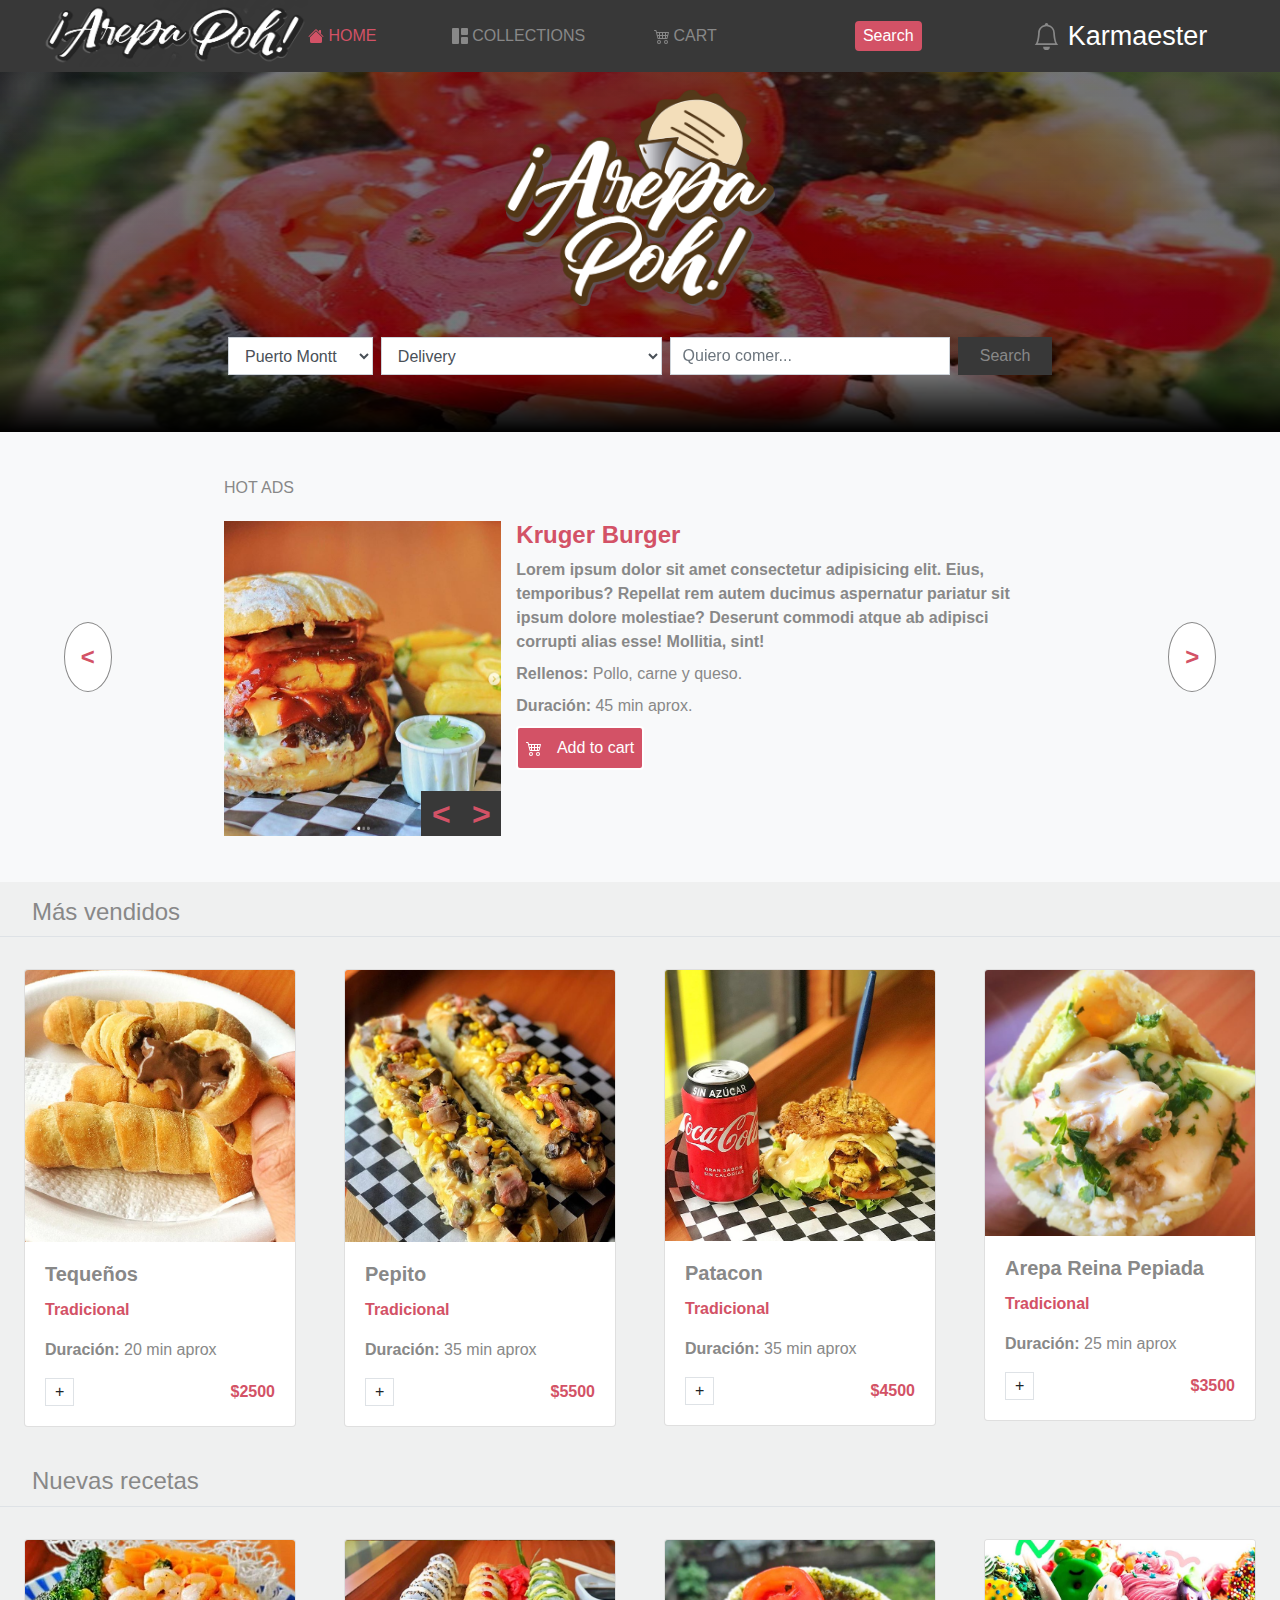
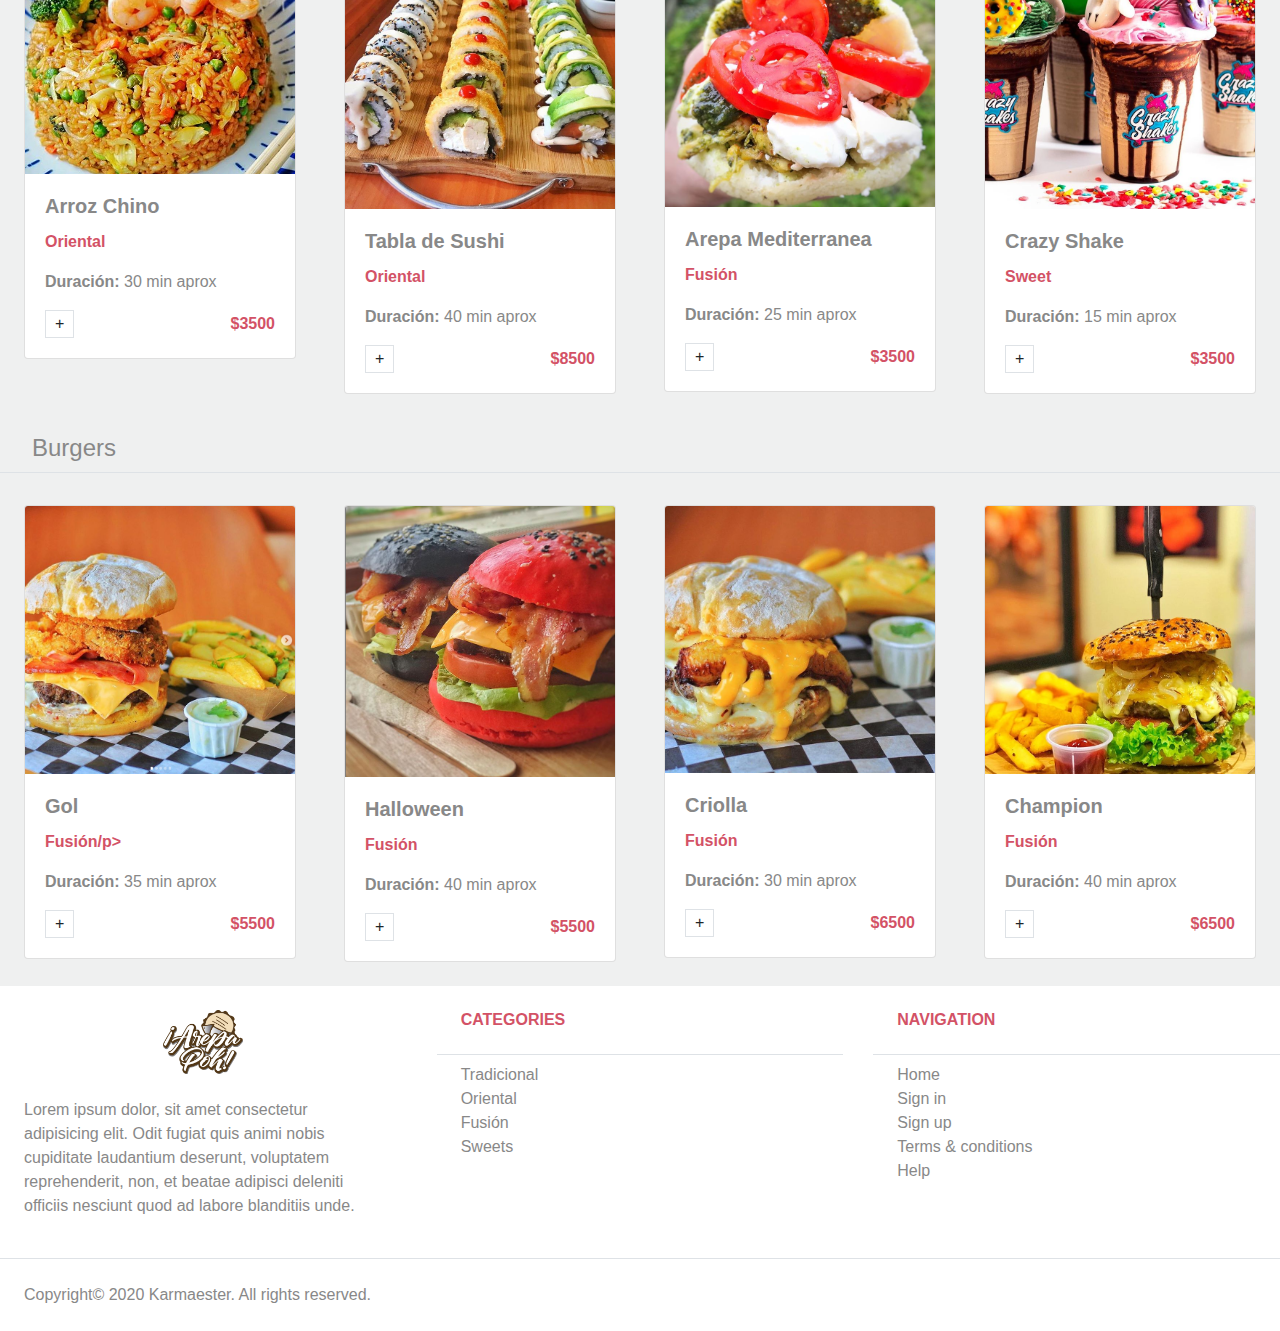
==== index.html @ c6043fe2 "Fix names of images" ====
<!DOCTYPE html>
<html lang="en">
  <head>
    <meta charset="UTF-8" />
    <meta name="viewport" content="width=device-width, initial-scale=1.0" />
    <link rel="stylesheet" href="./css/styles.css" />
    <link
      rel="stylesheet"
      href="https://stackpath.bootstrapcdn.com/bootstrap/4.5.2/css/bootstrap.min.css"
      integrity="sha384-JcKb8q3iqJ61gNV9KGb8thSsNjpSL0n8PARn9HuZOnIxN0hoP+VmmDGMN5t9UJ0Z"
      crossorigin="anonymous"
    />
    <link
      rel="https://cdn.rawgit.com/mfd/f3d96ec7f0e8f034cc22ea73b3797b59/raw/856f1dbb8d807aabceb80b6d4f94b464df461b3e/gotham.css"
    />
    <link
      rel="stylesheet"
      href="https://use.fontawesome.com/releases/v5.14.0/css/all.css"
      integrity="sha384-HzLeBuhoNPvSl5KYnjx0BT+WB0QEEqLprO+NBkkk5gbc67FTaL7XIGa2w1L0Xbgc"
      crossorigin="anonymous"
    />
    <title>Capstone</title>
  </head>
  <body>
    <header class="w-100 bg-my-dark d-flex align-content-center">
      <nav class="w-100 d-flex align-content-center">
        <div
          class="left w-md-75 w-sm-100 d-flex justify-content-between align-content-center"
        >
          <div class="logo-header">
            <img src="./images/linear-logo.png" alt="..." />
          </div>
          <ul class="list-unstyled d-flex w-75 align-items-center">
            <li class="d-flex w-25 xs-center sm-between align-items-center">
              <a
                class="redish d-flex justify-content-between align-items-center"
                href="search.html"
              >
                <svg
                  width="1em"
                  height="1em"
                  viewBox="0 0 16 16"
                  class="bi bi-house-fill"
                  fill="currentColor"
                  xmlns="http://www.w3.org/2000/svg"
                >
                  <path
                    fill-rule="evenodd"
                    d="M8 3.293l6 6V13.5a1.5 1.5 0 0 1-1.5 1.5h-9A1.5 1.5 0 0 1 2 13.5V9.293l6-6zm5-.793V6l-2-2V2.5a.5.5 0 0 1 .5-.5h1a.5.5 0 0 1 .5.5z"
                  />
                  <path
                    fill-rule="evenodd"
                    d="M7.293 1.5a1 1 0 0 1 1.414 0l6.647 6.646a.5.5 0 0 1-.708.708L8 2.207 1.354 8.854a.5.5 0 1 1-.708-.708L7.293 1.5z"
                  />
                </svg>
                <span class="xs-none">HOME</span>
              </a>
            </li>
            <li class="d-flex w-35 xs-center sm-between">
              <a
                class="d-flex justify-content-between align-items-center my-gray"
                href="search.html"
                ><svg
                  width="1em"
                  height="1em"
                  viewBox="0 0 16 16"
                  class="bi bi-grid-1x2-fill"
                  fill="currentColor"
                  xmlns="http://www.w3.org/2000/svg"
                >
                  <path
                    d="M0 1a1 1 0 0 1 1-1h5a1 1 0 0 1 1 1v14a1 1 0 0 1-1 1H1a1 1 0 0 1-1-1V1zm9 0a1 1 0 0 1 1-1h5a1 1 0 0 1 1 1v5a1 1 0 0 1-1 1h-5a1 1 0 0 1-1-1V1zm0 9a1 1 0 0 1 1-1h5a1 1 0 0 1 1 1v5a1 1 0 0 1-1 1h-5a1 1 0 0 1-1-1v-5z"
                  />
                </svg>
                <span class="xs-none">COLLECTIONS</span>
              </a>
            </li>
            <li class="d-flex w-35 xs-center sm-between">
              <a
                class="d-flex justify-content-between my-gray align-items-center"
                href="search.html"
                ><svg
                  width="1em"
                  height="1em"
                  viewBox="0 0 16 16"
                  class="bi bi-cart4"
                  fill="currentColor"
                  xmlns="http://www.w3.org/2000/svg"
                >
                  <path
                    fill-rule="evenodd"
                    d="M0 2.5A.5.5 0 0 1 .5 2H2a.5.5 0 0 1 .485.379L2.89 4H14.5a.5.5 0 0 1 .485.621l-1.5 6A.5.5 0 0 1 13 11H4a.5.5 0 0 1-.485-.379L1.61 3H.5a.5.5 0 0 1-.5-.5zM3.14 5l.5 2H5V5H3.14zM6 5v2h2V5H6zm3 0v2h2V5H9zm3 0v2h1.36l.5-2H12zm1.11 3H12v2h.61l.5-2zM11 8H9v2h2V8zM8 8H6v2h2V8zM5 8H3.89l.5 2H5V8zm0 5a1 1 0 1 0 0 2 1 1 0 0 0 0-2zm-2 1a2 2 0 1 1 4 0 2 2 0 0 1-4 0zm9-1a1 1 0 1 0 0 2 1 1 0 0 0 0-2zm-2 1a2 2 0 1 1 4 0 2 2 0 0 1-4 0z"
                  />
                </svg>
                <span class="xs-none">CART</span></a
              >
            </li>
            <li>
              <button class="bg-redish text-white rounded">
                Search
              </button>
            </li>
          </ul>
        </div>
        <div
          class="user d-none d-md-flex align-items-center w-25 justify-content-center w-sm-15"
        >
          <svg
            width="1em"
            height="1em"
            viewBox="0 0 16 16"
            class="bi bi-bell my-gray"
            fill="currentColor"
            xmlns="http://www.w3.org/2000/svg"
          >
            <path d="M8 16a2 2 0 0 0 2-2H6a2 2 0 0 0 2 2z" />
            <path
              fill-rule="evenodd"
              d="M8 1.918l-.797.161A4.002 4.002 0 0 0 4 6c0 .628-.134 2.197-.459 3.742-.16.767-.376 1.566-.663 2.258h10.244c-.287-.692-.502-1.49-.663-2.258C12.134 8.197 12 6.628 12 6a4.002 4.002 0 0 0-3.203-3.92L8 1.917zM14.22 12c.223.447.481.801.78 1H1c.299-.199.557-.553.78-1C2.68 10.2 3 6.88 3 6c0-2.42 1.72-4.44 4.005-4.901a1 1 0 1 1 1.99 0A5.002 5.002 0 0 1 13 6c0 .88.32 4.2 1.22 6z"
            />
          </svg>
          <span class="text-white ml-2">Karmaester</span>
        </div>
      </nav>
    </header>
    <main>
      <div class="w-100 d-block vh-40 relative">
        <div
          id="carouselExampleSlidesOnly"
          class="carousel slide"
          data-ride="carousel"
        >
          <div class="carousel-inner">
            <div class="carousel-item active">
              <img
                src="./images/cover-1.png"
                class="d-block w-100 vh-40"
                alt="..."
              />
            </div>
            <div class="carousel-item">
              <img
                src="./images/cover-2.png"
                class="d-block w-100 vh-40"
                alt="..."
              />
            </div>
            <div class="carousel-item">
              <img
                src="./images/cover-3.png"
                class="d-block w-100 vh-40"
                alt="..."
              />
            </div>
          </div>
        </div>
        <div class="w-100 vh-40 cover absolute">
          <div class="logo-main w-100 d-flex justify-content-center">
            <img src="./images/logopngareparellena.png" alt="..." />
          </div>
          <div class="search w-100 d-flex justify-content-center">
            <form class="d-flex w-65 justify-content-around" action="...">
              <select class="form-control rounded-0 w-25 m-1">
                <option> Puerto Montt</option>
                <option> Puerto Varas</option>
              </select>
              <select class="form-control rounded-0 w-50 m-1">
                <option> Delivery</option>
                <option> Retiro en local</option>
              </select>
              <input
                class="form-control rounded-0 w-50 m-1"
                type="text"
                placeholder="Quiero comer..."
              />
              <button href="search.html" class="my-gray bg-my-dark search-btn m-1">
                Search
              </button>
            </form>
          </div>
        </div>
      </div>
      <div
        class="hot-ads w-100 d-flex justify-content-around align-items-center vh-50 bg-light"
      >
        <a class="arrow-left arrow redish font-weight-bold fs-1-5">&lt;</a>
        <div class="row w-65">
          <h2 class="my-gray w-100 mb-4 fs-1">HOT ADS</h2>
          <div class="col-4 p-0 relative vh-35">
            <img
              src="./images/2020-09-14(8).png"
              class="vh-35 mw-100 float-right"
              alt="..."
            />
            <div
              class="arrows absolute bg-my-dark d-flex justify-content-around align-items-center"
            >
              <a class="redish font-weight-bold" href="#">&lt;</a
              ><a class="redish font-weight-bold" href="#">&gt;</a>
            </div>
          </div>
          <div class="col-8 vh-35">
            <h5 class="redish font-weight-bold mt-0 fs-1-5">
              Kruger Burger
            </h5>
            <p class="card-text font-weight-bold my-gray m-0 pb-md-2">
              Lorem ipsum dolor sit amet consectetur adipisicing elit.
              <span class="xs-none">
                Eius, temporibus? Repellat rem autem ducimus aspernatur
                pariatur sit ipsum dolore molestiae? Deserunt commodi atque ab
                adipisci corrupti alias esse! Mollitia, sint!</span
              >
            </p>
            <p class="card-text my-gray m-0 pb-md-2">
              <strong>Rellenos:</strong> Pollo, carne y queso.
            </p>
            <p class="card-text my-gray m-0 pb-md-2">
              <strong>Duración:</strong> 45 min aprox.
            </p>
            <button href="#" class="hot-btn bg-redish text-white rounded m-0 pb-md-2">
              <svg
                width="1em"
                height="1em"
                viewBox="0 0 16 16"
                class="bi bi-cart4"
                fill="currentColor"
                xmlns="http://www.w3.org/2000/svg"
              >
                <path
                  fill-rule="evenodd"
                  d="M0 2.5A.5.5 0 0 1 .5 2H2a.5.5 0 0 1 .485.379L2.89 4H14.5a.5.5 0 0 1 .485.621l-1.5 6A.5.5 0 0 1 13 11H4a.5.5 0 0 1-.485-.379L1.61 3H.5a.5.5 0 0 1-.5-.5zM3.14 5l.5 2H5V5H3.14zM6 5v2h2V5H6zm3 0v2h2V5H9zm3 0v2h1.36l.5-2H12zm1.11 3H12v2h.61l.5-2zM11 8H9v2h2V8zM8 8H6v2h2V8zM5 8H3.89l.5 2H5V8zm0 5a1 1 0 1 0 0 2 1 1 0 0 0 0-2zm-2 1a2 2 0 1 1 4 0 2 2 0 0 1-4 0zm9-1a1 1 0 1 0 0 2 1 1 0 0 0 0-2zm-2 1a2 2 0 1 1 4 0 2 2 0 0 1-4 0z"
                />
              </svg>
              <span>Add to cart</span>
            </button>
          </div>
        </div>
        <a class="arrow-right arrow redish font-weight-bold fs-1-5">&gt;</a>
      </div>
      <section class="d-flex justify-content">
        <div class="articles w-100">
          <h2 class="w-100 p-2 border-bottom my-gray">
            <i class="fas fa-concierge-bell pl-4"></i>
            <span class="fs-1-5">Más vendidos</span>
          </h2>
          <div class="row w-100 m-0">
            <div class="col-6 col-sm-3 p-4">
              <div class="card">
                <img
                  src="./images/2020-09-10(16).png"
                  class="card-img-top"
                  alt="..."
                />
                <div class="card-body">
                  <h5 class="card-title font-weight-bold my-gray">Tequeños</h5>
                  <p class="redish font-weight-bold">Tradicional</p>
                  <p class="card-text my-gray">
                    <strong>Duración:</strong> 20 min aprox
                  </p>
                  <div
                    class="low d-flex justify-content-between align-items-center"
                  >
                    <div class="plus border">+</div>
                    <span class="redish font-weight-bold">$2500</span>
                  </div>
                </div>
              </div>
            </div>
            <div class="col-6 col-sm-3 p-4">  
              <div class="card">
                <img
                  src="./images/2020-09-10(20).png"
                  class="card-img-top"
                  alt="..."
                />
                <div class="card-body">
                  <h5 class="card-title font-weight-bold my-gray">Pepito</h5>
                  <p class="redish font-weight-bold">Tradicional</p>
                  <p class="card-text my-gray">
                    <strong>Duración:</strong> 35 min aprox
                  </p>
                  <div
                    class="low d-flex justify-content-between align-items-center"
                  >
                    <div class="plus border">+</div>
                    <span class="redish font-weight-bold">$5500</span>
                  </div>
                </div>
              </div>
            </div>
            <div class="col-6 col-sm-3 p-4">
              <div class="card">
                <img
                  src="./images/2020-09-10(26).png"
                  class="card-img-top"
                  alt="..."
                />
                <div class="card-body">
                  <h5 class="card-title font-weight-bold my-gray">Patacon</h5>
                  <p class="redish font-weight-bold">Tradicional</p>
                  <p class="card-text my-gray">
                    <strong>Duración:</strong> 35 min aprox
                  </p>
                  <div
                    class="low d-flex justify-content-between align-items-center"
                  >
                    <div class="plus border">+</div>
                    <span class="redish font-weight-bold">$4500</span>
                  </div>
                </div>
              </div>
            </div>
            <div class="col-6 col-sm-3 p-4">
              <div class="card">
                <img
                  src="./images/2020-09-10(28).png"
                  class="card-img-top"
                  alt="..."
                />
                <div class="card-body">
                  <h5 class="card-title font-weight-bold my-gray">Arepa Reina Pepiada</h5>
                  <p class="redish font-weight-bold">Tradicional</p>
                  <p class="card-text my-gray">
                    <strong>Duración:</strong> 25 min aprox
                  </p>
                  <div
                    class="low d-flex justify-content-between align-items-center"
                  >
                    <div class="plus border">+</div>
                    <span class="redish font-weight-bold">$3500</span>
                  </div>
                </div>
              </div>
            </div>
          </div>
          <h2 class="w-100 p-2 border-bottom my-gray">
            <i class="fas fa-utensils pl-4"></i>
            <span class="fs-1-5">Nuevas recetas</span>
          </h2>
          <div class="row w-100 m-0">
            <div class="col-6 col-sm-3 p-4">
              <div class="card">
                <img
                  src="./images/2020-09-10(4).png"
                  class="card-img-top"
                  alt="..."
                />
                <div class="card-body">
                  <h5 class="card-title font-weight-bold my-gray">Arroz Chino</h5>
                  <p class="redish font-weight-bold">Oriental</p>
                  <p class="card-text my-gray">
                    <strong>Duración:</strong> 30 min aprox
                  </p>
                  <div
                    class="low d-flex justify-content-between align-items-center"
                  >
                    <div class="plus border">+</div>
                    <span class="redish font-weight-bold">$3500</span>
                  </div>
                </div>
              </div>
            </div>
            <div class="col-6 col-sm-3 p-4">
              <div class="card">
                <img
                  src="./images/2020-09-10(18).png"
                  class="card-img-top"
                  alt="..."
                />
                <div class="card-body">
                  <h5 class="card-title font-weight-bold my-gray">Tabla de Sushi</h5>
                  <p class="redish font-weight-bold">Oriental</p>
                  <p class="card-text my-gray">
                    <strong>Duración:</strong> 40 min aprox
                  </p>
                  <div
                    class="low d-flex justify-content-between align-items-center"
                  >
                    <div class="plus border">+</div>
                    <span class="redish font-weight-bold">$8500</span>
                  </div>
                </div>
              </div>
            </div>
            <div class="col-6 col-sm-3 p-4">
              <div class="card">
                <img
                  src="./images/2020-09-10(27).png"
                  class="card-img-top"
                  alt="..."
                />
                <div class="card-body">
                  <h5 class="card-title font-weight-bold my-gray">Arepa Mediterranea</h5>
                  <p class="redish font-weight-bold">Fusión</p>
                  <p class="card-text my-gray">
                    <strong>Duración:</strong> 25 min aprox
                  </p>
                  <div
                    class="low d-flex justify-content-between align-items-center"
                  >
                    <div class="plus border">+</div>
                    <span class="redish font-weight-bold">$3500</span>
                  </div>
                </div>
              </div>
            </div>
            <div class="col-6 col-sm-3 p-4">
              <div class="card">
                <img
                  src="./images/2020-09-10(23).png"
                  class="card-img-top"
                  alt="..."
                />
                <div class="card-body">
                  <h5 class="card-title font-weight-bold my-gray">Crazy Shake</h5>
                  <p class="redish font-weight-bold">Sweet</p>
                  <p class="card-text my-gray">
                    <strong>Duración:</strong> 15 min aprox
                  </p>
                  <div
                    class="low d-flex justify-content-between align-items-center"
                  >
                    <div class="plus border">+</div>
                    <span class="redish font-weight-bold">$3500</span>
                  </div>
                </div>
              </div>
            </div>
          </div>
          <h2 class="w-100 p-2 border-bottom my-gray">
            <i class="fas fa-hamburger pl-4"></i>
            <span class="fs-1-5">Burgers</span>
          </h2>
          <div class="row w-100 m-0">
            <div class="col-6 col-sm-3 p-4">
              <div class="card">
                <img
                  src="./images/2020-09-10(19).png"
                  class="card-img-top"
                  alt="..."
                />
                <div class="card-body">
                  <h5 class="card-title font-weight-bold my-gray">Gol</h5>
                  <p class="redish font-weight-bold">Fusión/p>
                  <p class="card-text my-gray">
                    <strong>Duración:</strong> 35 min aprox
                  </p>
                  <div
                    class="low d-flex justify-content-between align-items-center"
                  >
                    <div class="plus border">+</div>
                    <span class="redish font-weight-bold">$5500</span>
                  </div>
                </div>
              </div>
            </div>
            <div class="col-6 col-sm-3 p-4">
              <div class="card">
                <img
                  src="./images/2020-09-10(15).png"
                  class="card-img-top"
                  alt="..."
                />
                <div class="card-body">
                  <h5 class="card-title font-weight-bold my-gray">Halloween</h5>
                  <p class="redish font-weight-bold">Fusión</p>
                  <p class="card-text my-gray">
                    <strong>Duración:</strong> 40 min aprox
                  </p>
                  <div
                    class="low d-flex justify-content-between align-items-center"
                  >
                    <div class="plus border">+</div>
                    <span class="redish font-weight-bold">$5500</span>
                  </div>
                </div>
              </div>
            </div>
            <div class="col-6 col-sm-3 p-4">
              <div class="card">
                <img
                  src="./images/2020-09-10(29).png"
                  class="card-img-top"
                  alt="..."
                />
                <div class="card-body">
                  <h5 class="card-title font-weight-bold my-gray">Criolla</h5>
                  <p class="redish font-weight-bold">Fusión</p>
                  <p class="card-text my-gray">
                    <strong>Duración:</strong> 30 min aprox
                  </p>
                  <div
                    class="low d-flex justify-content-between align-items-center"
                  >
                    <div class="plus border">+</div>
                    <span class="redish font-weight-bold">$6500</span>
                  </div>
                </div>
              </div>
            </div>
            <div class="col-6 col-sm-3 p-4">
              <div class="card">
                <img
                  src="./images/2020-09-10(24).png"
                  class="card-img-top"
                  alt="..."
                />
                <div class="card-body">
                  <h5 class="card-title font-weight-bold my-gray">Champion</h5>
                  <p class="redish font-weight-bold">Fusión</p>
                  <p class="card-text my-gray">
                    <strong>Duración:</strong> 40 min aprox
                  </p>
                  <div
                    class="low d-flex justify-content-between align-items-center"
                  >
                    <div class="plus border">+</div>
                    <span class="redish font-weight-bold">$6500</span>
                  </div>
                </div>
              </div>
            </div>
          </div>
      </section>
    </main>
    <footer class="hide">
      <div class="row">
        <div class="col-12 col-md-4">
          <div class="w-100 pt-4 text-center">
            <img
              class="footer-logo"
              src="./images/logopngareparellena.png"
              alt="..."
            />
          </div>
          <p class="my-gray w-100 p-4">Lorem ipsum dolor, sit amet consectetur adipisicing elit. Odit fugiat quis animi nobis cupiditate        laudantium  deserunt, voluptatem reprehenderit, non, et beatae adipisci deleniti officiis nesciunt quod ad labore blanditiis unde.
          </p>
        </div>
        <div class="col-6 col-md-4">
          <h5 class="redish border-bottom w-100 p-4 font-weight-bold fs-1"> CATEGORIES</h5>
            <ul class="list-unstyled my-gray pl-4">
              <li>Tradicional</li>
              <li>Oriental</li>
              <li>Fusión</li>
              <li>Sweets</li> 
            </ul>
        </div>
        <div class="col-6 col-md-4">
          <h5 class="redish border-bottom w-100 p-4 font-weight-bold fs-1"> NAVIGATION</h5>
            <ul class="list-unstyled my-gray pl-4"> 
              <li>Home</li>
              <li>Sign in</li>
              <li>Sign up</li>
              <li>Terms & conditions</li>
              <li>Help</li>
            </ul>
        </div>
      </div>
      <div class="w-100 my-gray p-4 border-top d-flex justify-content-between">
        <span>Copyright© 2020 Karmaester. All rights reserved.</span>
        <div class="icons my-gray fs-1-5">
          <i class="fab fa-instagram"></i>
          <i class="fab fa-facebook-square"></i>
          <i class="fab fa-whatsapp-square"></i>
          <i class="fas fa-envelope"></i>
          <i class="fab fa-google-plus-g"></i>
        </div>
      </div>
    </footer>
  </body>
  <script
    src="https://code.jquery.com/jquery-3.5.1.slim.min.js"
    integrity="sha384-DfXdz2htPH0lsSSs5nCTpuj/zy4C+OGpamoFVy38MVBnE+IbbVYUew+OrCXaRkfj"
    crossorigin="anonymous"
  ></script>
  <script
    src="https://cdn.jsdelivr.net/npm/popper.js@1.16.1/dist/umd/popper.min.js"
    integrity="sha384-9/reFTGAW83EW2RDu2S0VKaIzap3H66lZH81PoYlFhbGU+6BZp6G7niu735Sk7lN"
    crossorigin="anonymous"
  ></script>
  <script
    src="https://stackpath.bootstrapcdn.com/bootstrap/4.5.2/js/bootstrap.min.js"
    integrity="sha384-B4gt1jrGC7Jh4AgTPSdUtOBvfO8shuf57BaghqFfPlYxofvL8/KUEfYiJOMMV+rV"
    crossorigin="anonymous"
  ></script>
</html>
---- css/styles.css ----
/*! normalize.css v8.0.1 | MIT License | github.com/necolas/normalize.css */
/* Document
   ========================================================================== */
/**
 * 1. Correct the line height in all browsers.
 * 2. Prevent adjustments of font size after orientation changes in iOS.
 */
html {
  line-height: 1.15;
  /* 1 */
  -webkit-text-size-adjust: 100%;
  /* 2 */
}

/* Sections
   ========================================================================== */
/**
 * Remove the margin in all browsers.
 */
body {
  margin: 0;
}

/**
 * Render the `main` element consistently in IE.
 */
main {
  display: block;
}

/**
 * Correct the font size and margin on `h1` elements within `section` and
 * `article` contexts in Chrome, Firefox, and Safari.
 */
h1 {
  font-size: 2em;
  margin: 0.67em 0;
}

/* Grouping content
   ========================================================================== */
/**
 * 1. Add the correct box sizing in Firefox.
 * 2. Show the overflow in Edge and IE.
 */
hr {
  box-sizing: content-box;
  /* 1 */
  height: 0;
  /* 1 */
  overflow: visible;
  /* 2 */
}

/**
 * 1. Correct the inheritance and scaling of font size in all browsers.
 * 2. Correct the odd `em` font sizing in all browsers.
 */
pre {
  font-family: monospace;
  /* 1 */
  font-size: 1em;
  /* 2 */
}

/* Text-level semantics
   ========================================================================== */
/**
 * Remove the gray background on active links in IE 10.
 */
a {
  background-color: transparent;
}

/**
 * 1. Remove the bottom border in Chrome 57-
 * 2. Add the correct text decoration in Chrome, Edge, IE, Opera, and Safari.
 */
abbr[title] {
  border-bottom: none;
  /* 1 */
  text-decoration: underline;
  /* 2 */
  text-decoration: underline dotted;
  /* 2 */
}

/**
 * Add the correct font weight in Chrome, Edge, and Safari.
 */
b,
strong {
  font-weight: bolder;
}

/**
 * 1. Correct the inheritance and scaling of font size in all browsers.
 * 2. Correct the odd `em` font sizing in all browsers.
 */
code,
kbd,
samp {
  font-family: monospace;
  /* 1 */
  font-size: 1em;
  /* 2 */
}

/**
 * Add the correct font size in all browsers.
 */
small {
  font-size: 80%;
}

/**
 * Prevent `sub` and `sup` elements from affecting the line height in
 * all browsers.
 */
sub,
sup {
  font-size: 75%;
  line-height: 0;
  position: relative;
  vertical-align: baseline;
}

sub {
  bottom: -0.25em;
}

sup {
  top: -0.5em;
}

/* Embedded content
   ========================================================================== */
/**
 * Remove the border on images inside links in IE 10.
 */
img {
  border-style: none;
}

/* Forms
   ========================================================================== */
/**
 * 1. Change the font styles in all browsers.
 * 2. Remove the margin in Firefox and Safari.
 */
button,
input,
optgroup,
select,
textarea {
  font-family: inherit;
  /* 1 */
  font-size: 100%;
  /* 1 */
  line-height: 1.15;
  /* 1 */
  margin: 0;
  /* 2 */
}

/**
 * Show the overflow in IE.
 * 1. Show the overflow in Edge.
 */
button,
input {
  /* 1 */
  overflow: visible;
}

/**
 * Remove the inheritance of text transform in Edge, Firefox, and IE.
 * 1. Remove the inheritance of text transform in Firefox.
 */
button,
select {
  /* 1 */
  text-transform: none;
}

/**
 * Correct the inability to style clickable types in iOS and Safari.
 */
button,
[type=button],
[type=reset],
[type=submit] {
  -webkit-appearance: button;
}

/**
 * Remove the inner border and padding in Firefox.
 */
button::-moz-focus-inner,
[type=button]::-moz-focus-inner,
[type=reset]::-moz-focus-inner,
[type=submit]::-moz-focus-inner {
  border-style: none;
  padding: 0;
}

/**
 * Restore the focus styles unset by the previous rule.
 */
button:-moz-focusring,
[type=button]:-moz-focusring,
[type=reset]:-moz-focusring,
[type=submit]:-moz-focusring {
  outline: 1px dotted ButtonText;
}

/**
 * Correct the padding in Firefox.
 */
fieldset {
  padding: 0.35em 0.75em 0.625em;
}

/**
 * 1. Correct the text wrapping in Edge and IE.
 * 2. Correct the color inheritance from `fieldset` elements in IE.
 * 3. Remove the padding so developers are not caught out when they zero out
 *    `fieldset` elements in all browsers.
 */
legend {
  box-sizing: border-box;
  /* 1 */
  color: inherit;
  /* 2 */
  display: table;
  /* 1 */
  max-width: 100%;
  /* 1 */
  padding: 0;
  /* 3 */
  white-space: normal;
  /* 1 */
}

/**
 * Add the correct vertical alignment in Chrome, Firefox, and Opera.
 */
progress {
  vertical-align: baseline;
}

/**
 * Remove the default vertical scrollbar in IE 10+.
 */
textarea {
  overflow: auto;
}

/**
 * 1. Add the correct box sizing in IE 10.
 * 2. Remove the padding in IE 10.
 */
[type=checkbox],
[type=radio] {
  box-sizing: border-box;
  /* 1 */
  padding: 0;
  /* 2 */
}

/**
 * Correct the cursor style of increment and decrement buttons in Chrome.
 */
[type=number]::-webkit-inner-spin-button,
[type=number]::-webkit-outer-spin-button {
  height: auto;
}

/**
 * 1. Correct the odd appearance in Chrome and Safari.
 * 2. Correct the outline style in Safari.
 */
[type=search] {
  -webkit-appearance: textfield;
  /* 1 */
  outline-offset: -2px;
  /* 2 */
}

/**
 * Remove the inner padding in Chrome and Safari on macOS.
 */
[type=search]::-webkit-search-decoration {
  -webkit-appearance: none;
}

/**
 * 1. Correct the inability to style clickable types in iOS and Safari.
 * 2. Change font properties to `inherit` in Safari.
 */
::-webkit-file-upload-button {
  -webkit-appearance: button;
  /* 1 */
  font: inherit;
  /* 2 */
}

/* Interactive
   ========================================================================== */
/*
 * Add the correct display in Edge, IE 10+, and Firefox.
 */
details {
  display: block;
}

/*
 * Add the correct display in all browsers.
 */
summary {
  display: list-item;
}

/* Misc
   ========================================================================== */
/**
 * Add the correct display in IE 10+.
 */
template {
  display: none;
}

/**
 * Add the correct display in IE 10.
 */
[hidden] {
  display: none;
}

.hide {
  overflow: hidden;
}

.fs-1 {
  font-size: 1rem;
}

.fs-1-5 {
  font-size: 1.5rem;
}

.mw-100 {
  max-width: 100%;
}

.w-80 {
  width: 80%;
}

.w-65 {
  width: 65%;
}

.w-35 {
  width: 35%;
}

.vh-50 {
  height: 50vh;
}

.vh-40 {
  height: 40vh;
}

.vh-35 {
  height: 35vh;
}

.relative {
  position: relative;
}

.absolute {
  position: absolute;
}

.redish {
  color: #d35266;
}

.bg-redish {
  background-color: #d35266;
}

.my-gray {
  color: #888;
}

.my-dark {
  color: #383838;
}

.bg-my-dark {
  background: #383838;
}

body {
  font-family: GothamPro, "Helvetica neue", sans-serif !important;
}
body a:hover {
  text-decoration: none;
  color: white;
}

header {
  height: 8vh;
}
header .logo-header img {
  width: 30vh;
}
header .left {
  padding: 0 3vw 0;
}
header .left ul {
  margin-bottom: 0;
}
header .left li {
  font-size: 1rem;
}
header .left li a span {
  margin-left: 4px;
}
header .left button {
  border: 2px solid #d35266;
}
header .user {
  font-size: 3vh;
}

main .cover {
  background: black;
  background: linear-gradient(0deg, black 0%, rgba(0, 0, 0, 0.530147093) 17%, rgba(8, 8, 15, 0.5553571771) 99%);
  top: 0;
  left: 0;
}
main .cover .logo-main img {
  width: 30vh;
  margin-top: 2vh;
}
main .search {
  margin-top: 3vh;
}
main .search .search-btn {
  width: 15vh;
  border: 2px solid #383838;
  background: #383838;
}
main .search .search-btn:hover {
  background: #d35266;
}
main .search .card-text {
  margin-bottom: 0.5vw !important;
}
main .hot-btn {
  display: flex;
  justify-content: space-between;
  align-items: center;
  width: 8rem;
  padding: 8px;
  border: 2px solid;
}
main .arrows {
  right: 0;
  bottom: 0;
  width: 5rem;
  height: 5vh;
  font-size: 2rem;
}
main .arrow {
  background: white;
  padding: 1rem;
  border-radius: 50%;
  border: 1px solid #888;
}
main .articles {
  background: #eff0f0;
}
main .articles .plus {
  padding: 1px 9px;
  cursor: pointer;
}

footer .footer-logo {
  width: 5rem;
}

@media (max-width: 767px) {
  .xs-none {
    display: none;
  }

  .xs-center {
    justify-content: center;
  }
}
@media (min-width: 768px) {
  .sm-between {
    justify-content: space-between;
  }
}
@media (max-width: 1023px) {
  .w-sm-100 {
    width: 100%;
  }

  .w-sm-15 {
    width: 15%;
  }
}
@media (min-width: 1024px) {
  .w-md-75 {
    width: 75%;
  }
}

/*# sourceMappingURL=styles.css.map */
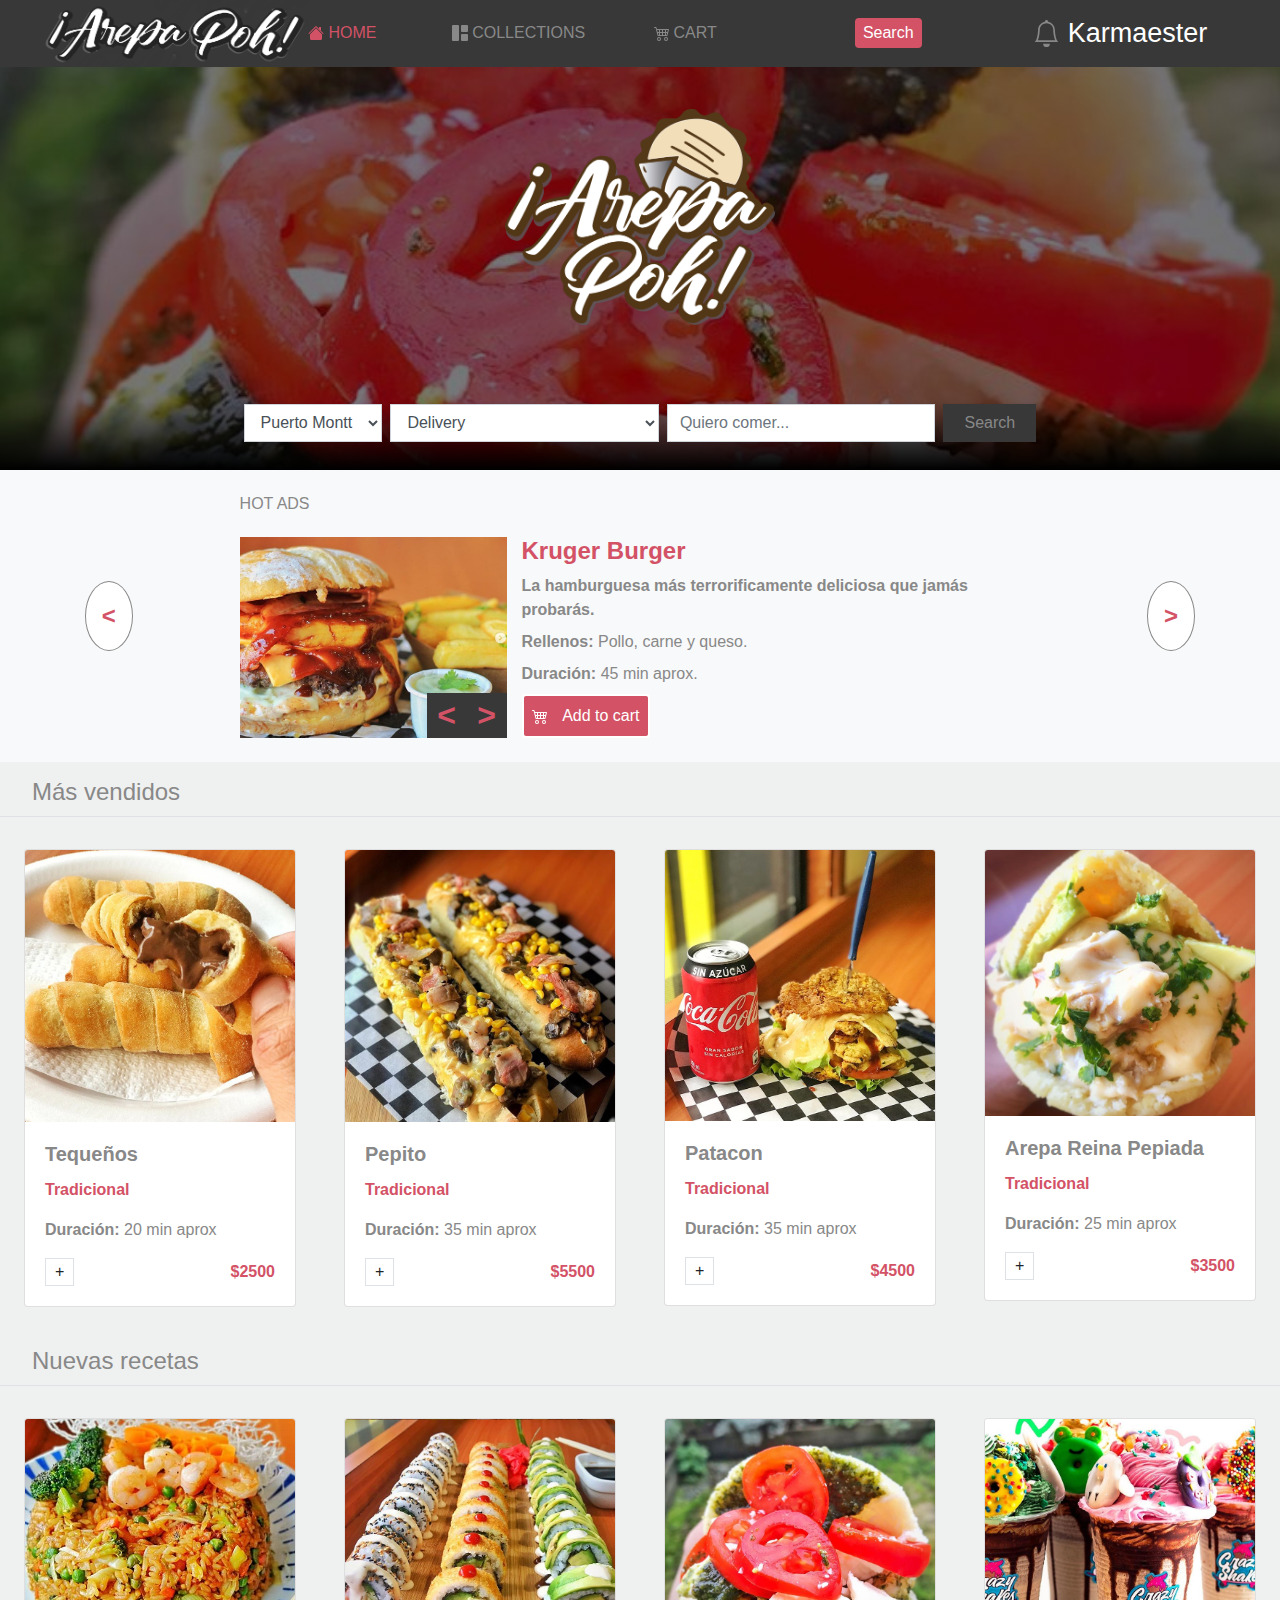
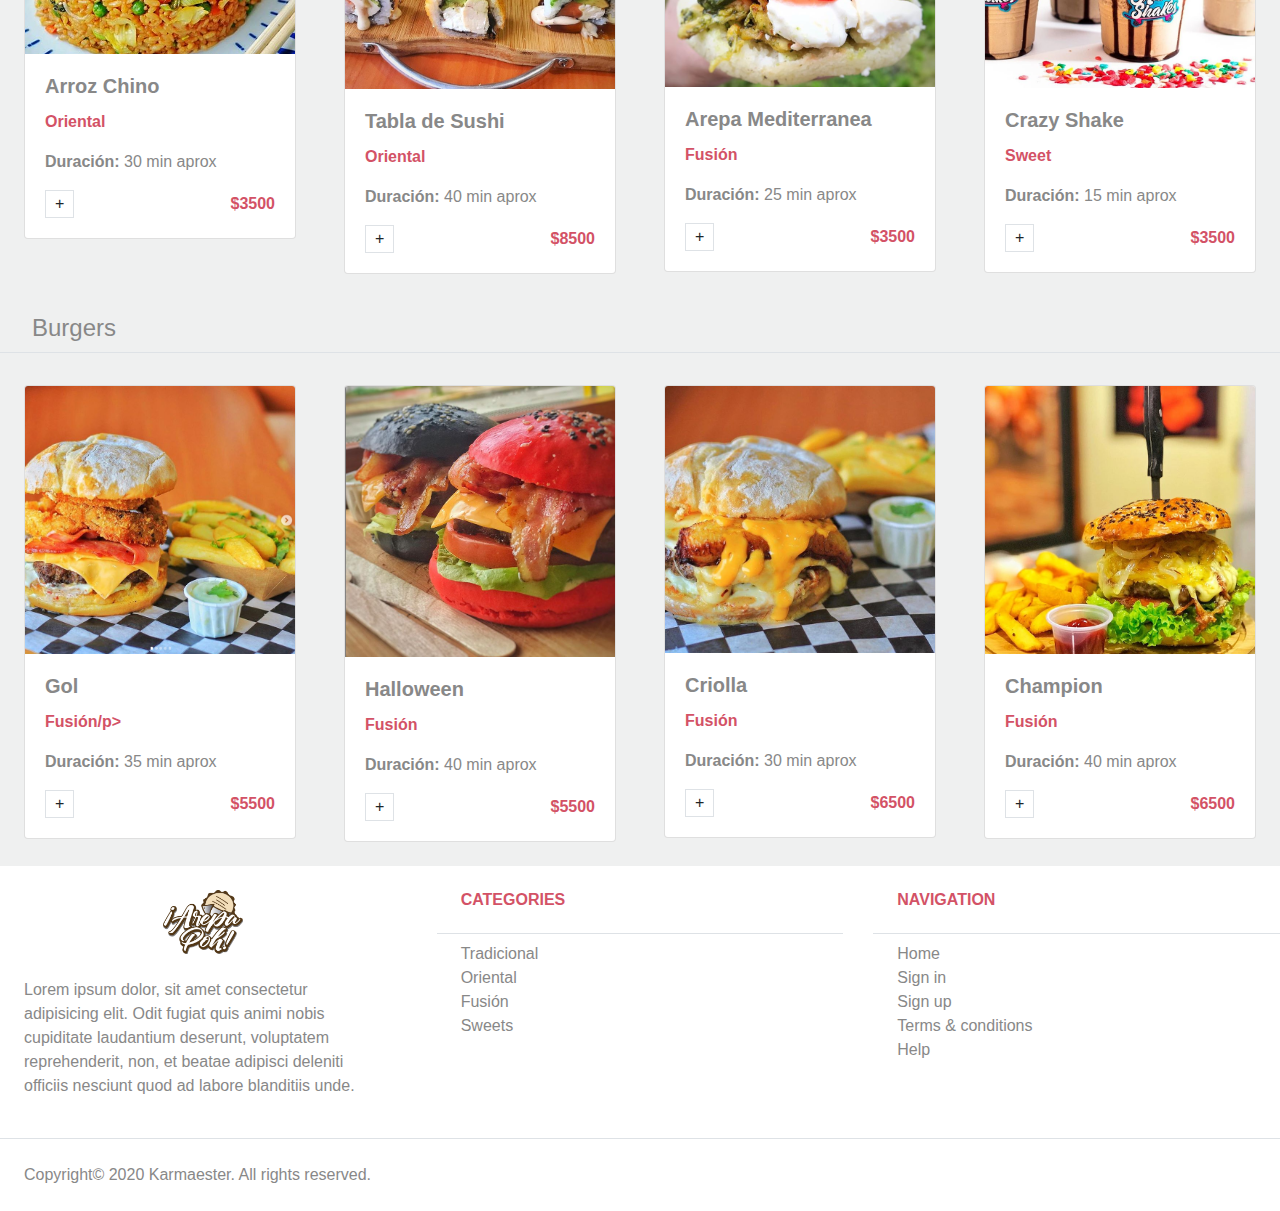
==== commit 177581f5: "Add images as backgrounds" ====
--- a/index.html
+++ b/index.html
@@ -124,41 +124,12 @@
       </nav>
     </header>
     <main>
-      <div class="w-100 d-block vh-40 relative">
-        <div
-          id="carouselExampleSlidesOnly"
-          class="carousel slide"
-          data-ride="carousel"
-        >
-          <div class="carousel-inner">
-            <div class="carousel-item active">
-              <img
-                src="./images/cover-1.png"
-                class="d-block w-100 vh-40"
-                alt="..."
-              />
-            </div>
-            <div class="carousel-item">
-              <img
-                src="./images/cover-2.png"
-                class="d-block w-100 vh-40"
-                alt="..."
-              />
-            </div>
-            <div class="carousel-item">
-              <img
-                src="./images/cover-3.png"
-                class="d-block w-100 vh-40"
-                alt="..."
-              />
-            </div>
-          </div>
-        </div>
-        <div class="w-100 vh-40 cover absolute">
-          <div class="logo-main w-100 d-flex justify-content-center">
+      <div class="cover-1 bg">
+        <div class="w-100 cover relative">
+          <div class="logo-main w-100 d-flex justify-content-center p-4">
             <img src="./images/logopngareparellena.png" alt="..." />
           </div>
-          <div class="search w-100 d-flex justify-content-center">
+          <div class="search w-100 d-flex justify-content-center p-4">
             <form class="d-flex w-65 justify-content-around" action="...">
               <select class="form-control rounded-0 w-25 m-1">
                 <option> Puerto Montt</option>
@@ -173,7 +144,7 @@
                 type="text"
                 placeholder="Quiero comer..."
               />
-              <button href="search.html" class="my-gray bg-my-dark search-btn m-1">
+              <button class="my-gray bg-my-dark search-btn m-1">
                 Search
               </button>
             </form>
@@ -181,17 +152,12 @@
         </div>
       </div>
       <div
-        class="hot-ads w-100 d-flex justify-content-around align-items-center vh-50 bg-light"
+        class="hot-ads w-100 d-flex justify-content-around align-items-center p-4 bg-light"
       >
         <a class="arrow-left arrow redish font-weight-bold fs-1-5">&lt;</a>
         <div class="row w-65">
           <h2 class="my-gray w-100 mb-4 fs-1">HOT ADS</h2>
-          <div class="col-4 p-0 relative vh-35">
-            <img
-              src="./images/2020-09-14(8).png"
-              class="vh-35 mw-100 float-right"
-              alt="..."
-            />
+          <div class="col-4 p-0 relative img-8 bg">
             <div
               class="arrows absolute bg-my-dark d-flex justify-content-around align-items-center"
             >
@@ -199,17 +165,12 @@
               ><a class="redish font-weight-bold" href="#">&gt;</a>
             </div>
           </div>
-          <div class="col-8 vh-35">
-            <h5 class="redish font-weight-bold mt-0 fs-1-5">
+          <div class="col-8">
+            <h1 class="redish font-weight-bold mt-0 fs-1-5">
               Kruger Burger
-            </h5>
+            </h1>
             <p class="card-text font-weight-bold my-gray m-0 pb-md-2">
-              Lorem ipsum dolor sit amet consectetur adipisicing elit.
-              <span class="xs-none">
-                Eius, temporibus? Repellat rem autem ducimus aspernatur
-                pariatur sit ipsum dolore molestiae? Deserunt commodi atque ab
-                adipisci corrupti alias esse! Mollitia, sint!</span
-              >
+              La hamburguesa más terrorificamente deliciosa que jamás probarás.
             </p>
             <p class="card-text my-gray m-0 pb-md-2">
               <strong>Rellenos:</strong> Pollo, carne y queso.
@@ -217,7 +178,7 @@
             <p class="card-text my-gray m-0 pb-md-2">
               <strong>Duración:</strong> 45 min aprox.
             </p>
-            <button href="#" class="hot-btn bg-redish text-white rounded m-0 pb-md-2">
+            <button class="hot-btn bg-redish text-white rounded m-0 pb-md-2">
               <svg
                 width="1em"
                 height="1em"
@@ -247,7 +208,7 @@
             <div class="col-6 col-sm-3 p-4">
               <div class="card">
                 <img
-                  src="./images/2020-09-10(16).png"
+                  src="./images/2020-09-1016.png"
                   class="card-img-top"
                   alt="..."
                 />
@@ -266,10 +227,10 @@
                 </div>
               </div>
             </div>
-            <div class="col-6 col-sm-3 p-4">  
-              <div class="card">
-                <img
-                  src="./images/2020-09-10(20).png"
+            <div class="col-6 col-sm-3 p-4">
+              <div class="card">
+                <img
+                  src="./images/2020-09-1020.png"
                   class="card-img-top"
                   alt="..."
                 />
@@ -291,7 +252,7 @@
             <div class="col-6 col-sm-3 p-4">
               <div class="card">
                 <img
-                  src="./images/2020-09-10(26).png"
+                  src="./images/2020-09-1026.png"
                   class="card-img-top"
                   alt="..."
                 />
@@ -313,12 +274,14 @@
             <div class="col-6 col-sm-3 p-4">
               <div class="card">
                 <img
-                  src="./images/2020-09-10(28).png"
-                  class="card-img-top"
-                  alt="..."
-                />
-                <div class="card-body">
-                  <h5 class="card-title font-weight-bold my-gray">Arepa Reina Pepiada</h5>
+                  src="./images/2020-09-1028.png"
+                  class="card-img-top"
+                  alt="..."
+                />
+                <div class="card-body">
+                  <h5 class="card-title font-weight-bold my-gray">
+                    Arepa Reina Pepiada
+                  </h5>
                   <p class="redish font-weight-bold">Tradicional</p>
                   <p class="card-text my-gray">
                     <strong>Duración:</strong> 25 min aprox
@@ -341,12 +304,14 @@
             <div class="col-6 col-sm-3 p-4">
               <div class="card">
                 <img
-                  src="./images/2020-09-10(4).png"
-                  class="card-img-top"
-                  alt="..."
-                />
-                <div class="card-body">
-                  <h5 class="card-title font-weight-bold my-gray">Arroz Chino</h5>
+                  src="./images/2020-09-104.png"
+                  class="card-img-top"
+                  alt="..."
+                />
+                <div class="card-body">
+                  <h5 class="card-title font-weight-bold my-gray">
+                    Arroz Chino
+                  </h5>
                   <p class="redish font-weight-bold">Oriental</p>
                   <p class="card-text my-gray">
                     <strong>Duración:</strong> 30 min aprox
@@ -363,12 +328,14 @@
             <div class="col-6 col-sm-3 p-4">
               <div class="card">
                 <img
-                  src="./images/2020-09-10(18).png"
-                  class="card-img-top"
-                  alt="..."
-                />
-                <div class="card-body">
-                  <h5 class="card-title font-weight-bold my-gray">Tabla de Sushi</h5>
+                  src="./images/2020-09-1018.png"
+                  class="card-img-top"
+                  alt="..."
+                />
+                <div class="card-body">
+                  <h5 class="card-title font-weight-bold my-gray">
+                    Tabla de Sushi
+                  </h5>
                   <p class="redish font-weight-bold">Oriental</p>
                   <p class="card-text my-gray">
                     <strong>Duración:</strong> 40 min aprox
@@ -385,12 +352,14 @@
             <div class="col-6 col-sm-3 p-4">
               <div class="card">
                 <img
-                  src="./images/2020-09-10(27).png"
-                  class="card-img-top"
-                  alt="..."
-                />
-                <div class="card-body">
-                  <h5 class="card-title font-weight-bold my-gray">Arepa Mediterranea</h5>
+                  src="./images/2020-09-1027.png"
+                  class="card-img-top"
+                  alt="..."
+                />
+                <div class="card-body">
+                  <h5 class="card-title font-weight-bold my-gray">
+                    Arepa Mediterranea
+                  </h5>
                   <p class="redish font-weight-bold">Fusión</p>
                   <p class="card-text my-gray">
                     <strong>Duración:</strong> 25 min aprox
@@ -407,12 +376,14 @@
             <div class="col-6 col-sm-3 p-4">
               <div class="card">
                 <img
-                  src="./images/2020-09-10(23).png"
-                  class="card-img-top"
-                  alt="..."
-                />
-                <div class="card-body">
-                  <h5 class="card-title font-weight-bold my-gray">Crazy Shake</h5>
+                  src="./images/2020-09-1023.png"
+                  class="card-img-top"
+                  alt="..."
+                />
+                <div class="card-body">
+                  <h5 class="card-title font-weight-bold my-gray">
+                    Crazy Shake
+                  </h5>
                   <p class="redish font-weight-bold">Sweet</p>
                   <p class="card-text my-gray">
                     <strong>Duración:</strong> 15 min aprox
@@ -435,13 +406,13 @@
             <div class="col-6 col-sm-3 p-4">
               <div class="card">
                 <img
-                  src="./images/2020-09-10(19).png"
+                  src="./images/2020-09-1019.png"
                   class="card-img-top"
                   alt="..."
                 />
                 <div class="card-body">
                   <h5 class="card-title font-weight-bold my-gray">Gol</h5>
-                  <p class="redish font-weight-bold">Fusión/p>
+                  <p class="redish font-weight-bold">Fusión/p></p>
                   <p class="card-text my-gray">
                     <strong>Duración:</strong> 35 min aprox
                   </p>
@@ -457,7 +428,7 @@
             <div class="col-6 col-sm-3 p-4">
               <div class="card">
                 <img
-                  src="./images/2020-09-10(15).png"
+                  src="./images/2020-09-1015.png"
                   class="card-img-top"
                   alt="..."
                 />
@@ -479,7 +450,7 @@
             <div class="col-6 col-sm-3 p-4">
               <div class="card">
                 <img
-                  src="./images/2020-09-10(29).png"
+                  src="./images/2020-09-1029.png"
                   class="card-img-top"
                   alt="..."
                 />
@@ -501,7 +472,7 @@
             <div class="col-6 col-sm-3 p-4">
               <div class="card">
                 <img
-                  src="./images/2020-09-10(24).png"
+                  src="./images/2020-09-1024.png"
                   class="card-img-top"
                   alt="..."
                 />
@@ -521,6 +492,7 @@
               </div>
             </div>
           </div>
+        </div>
       </section>
     </main>
     <footer class="hide">
@@ -533,27 +505,35 @@
               alt="..."
             />
           </div>
-          <p class="my-gray w-100 p-4">Lorem ipsum dolor, sit amet consectetur adipisicing elit. Odit fugiat quis animi nobis cupiditate        laudantium  deserunt, voluptatem reprehenderit, non, et beatae adipisci deleniti officiis nesciunt quod ad labore blanditiis unde.
+          <p class="my-gray w-100 p-4">
+            Lorem ipsum dolor, sit amet consectetur adipisicing elit. Odit
+            fugiat quis animi nobis cupiditate laudantium deserunt, voluptatem
+            reprehenderit, non, et beatae adipisci deleniti officiis nesciunt
+            quod ad labore blanditiis unde.
           </p>
         </div>
         <div class="col-6 col-md-4">
-          <h5 class="redish border-bottom w-100 p-4 font-weight-bold fs-1"> CATEGORIES</h5>
-            <ul class="list-unstyled my-gray pl-4">
-              <li>Tradicional</li>
-              <li>Oriental</li>
-              <li>Fusión</li>
-              <li>Sweets</li> 
-            </ul>
+          <h5 class="redish border-bottom w-100 p-4 font-weight-bold fs-1">
+            CATEGORIES
+          </h5>
+          <ul class="list-unstyled my-gray pl-4">
+            <li>Tradicional</li>
+            <li>Oriental</li>
+            <li>Fusión</li>
+            <li>Sweets</li>
+          </ul>
         </div>
         <div class="col-6 col-md-4">
-          <h5 class="redish border-bottom w-100 p-4 font-weight-bold fs-1"> NAVIGATION</h5>
-            <ul class="list-unstyled my-gray pl-4"> 
-              <li>Home</li>
-              <li>Sign in</li>
-              <li>Sign up</li>
-              <li>Terms & conditions</li>
-              <li>Help</li>
-            </ul>
+          <h5 class="redish border-bottom w-100 p-4 font-weight-bold fs-1">
+            NAVIGATION
+          </h5>
+          <ul class="list-unstyled my-gray pl-4">
+            <li>Home</li>
+            <li>Sign in</li>
+            <li>Sign up</li>
+            <li>Terms & conditions</li>
+            <li>Help</li>
+          </ul>
         </div>
       </div>
       <div class="w-100 my-gray p-4 border-top d-flex justify-content-between">
@@ -567,20 +547,20 @@
         </div>
       </div>
     </footer>
+    <script
+      src="https://code.jquery.com/jquery-3.5.1.slim.min.js"
+      integrity="sha384-DfXdz2htPH0lsSSs5nCTpuj/zy4C+OGpamoFVy38MVBnE+IbbVYUew+OrCXaRkfj"
+      crossorigin="anonymous"
+    ></script>
+    <script
+      src="https://cdn.jsdelivr.net/npm/popper.js@1.16.1/dist/umd/popper.min.js"
+      integrity="sha384-9/reFTGAW83EW2RDu2S0VKaIzap3H66lZH81PoYlFhbGU+6BZp6G7niu735Sk7lN"
+      crossorigin="anonymous"
+    ></script>
+    <script
+      src="https://stackpath.bootstrapcdn.com/bootstrap/4.5.2/js/bootstrap.min.js"
+      integrity="sha384-B4gt1jrGC7Jh4AgTPSdUtOBvfO8shuf57BaghqFfPlYxofvL8/KUEfYiJOMMV+rV"
+      crossorigin="anonymous"
+    ></script>
   </body>
-  <script
-    src="https://code.jquery.com/jquery-3.5.1.slim.min.js"
-    integrity="sha384-DfXdz2htPH0lsSSs5nCTpuj/zy4C+OGpamoFVy38MVBnE+IbbVYUew+OrCXaRkfj"
-    crossorigin="anonymous"
-  ></script>
-  <script
-    src="https://cdn.jsdelivr.net/npm/popper.js@1.16.1/dist/umd/popper.min.js"
-    integrity="sha384-9/reFTGAW83EW2RDu2S0VKaIzap3H66lZH81PoYlFhbGU+6BZp6G7niu735Sk7lN"
-    crossorigin="anonymous"
-  ></script>
-  <script
-    src="https://stackpath.bootstrapcdn.com/bootstrap/4.5.2/js/bootstrap.min.js"
-    integrity="sha384-B4gt1jrGC7Jh4AgTPSdUtOBvfO8shuf57BaghqFfPlYxofvL8/KUEfYiJOMMV+rV"
-    crossorigin="anonymous"
-  ></script>
 </html>
--- a/css/styles.css
+++ b/css/styles.css
@@ -337,6 +337,383 @@
   display: none;
 }
 
+/*! normalize.css v8.0.1 | MIT License | github.com/necolas/normalize.css */
+/* Document
+   ========================================================================== */
+/**
+ * 1. Correct the line height in all browsers.
+ * 2. Prevent adjustments of font size after orientation changes in iOS.
+ */
+html {
+  line-height: 1.15;
+  /* 1 */
+  -webkit-text-size-adjust: 100%;
+  /* 2 */
+}
+
+/* Sections
+   ========================================================================== */
+/**
+ * Remove the margin in all browsers.
+ */
+body {
+  margin: 0;
+}
+
+/**
+ * Render the `main` element consistently in IE.
+ */
+main {
+  display: block;
+}
+
+/**
+ * Correct the font size and margin on `h1` elements within `section` and
+ * `article` contexts in Chrome, Firefox, and Safari.
+ */
+h1 {
+  font-size: 2em;
+  margin: 0.67em 0;
+}
+
+/* Grouping content
+   ========================================================================== */
+/**
+ * 1. Add the correct box sizing in Firefox.
+ * 2. Show the overflow in Edge and IE.
+ */
+hr {
+  box-sizing: content-box;
+  /* 1 */
+  height: 0;
+  /* 1 */
+  overflow: visible;
+  /* 2 */
+}
+
+/**
+ * 1. Correct the inheritance and scaling of font size in all browsers.
+ * 2. Correct the odd `em` font sizing in all browsers.
+ */
+pre {
+  font-family: monospace;
+  /* 1 */
+  font-size: 1em;
+  /* 2 */
+}
+
+/* Text-level semantics
+   ========================================================================== */
+/**
+ * Remove the gray background on active links in IE 10.
+ */
+a {
+  background-color: transparent;
+}
+
+/**
+ * 1. Remove the bottom border in Chrome 57-
+ * 2. Add the correct text decoration in Chrome, Edge, IE, Opera, and Safari.
+ */
+abbr[title] {
+  border-bottom: none;
+  /* 1 */
+  text-decoration: underline;
+  /* 2 */
+  text-decoration: underline dotted;
+  /* 2 */
+}
+
+/**
+ * Add the correct font weight in Chrome, Edge, and Safari.
+ */
+b,
+strong {
+  font-weight: bolder;
+}
+
+/**
+ * 1. Correct the inheritance and scaling of font size in all browsers.
+ * 2. Correct the odd `em` font sizing in all browsers.
+ */
+code,
+kbd,
+samp {
+  font-family: monospace;
+  /* 1 */
+  font-size: 1em;
+  /* 2 */
+}
+
+/**
+ * Add the correct font size in all browsers.
+ */
+small {
+  font-size: 80%;
+}
+
+/**
+ * Prevent `sub` and `sup` elements from affecting the line height in
+ * all browsers.
+ */
+sub,
+sup {
+  font-size: 75%;
+  line-height: 0;
+  position: relative;
+  vertical-align: baseline;
+}
+
+sub {
+  bottom: -0.25em;
+}
+
+sup {
+  top: -0.5em;
+}
+
+/* Embedded content
+   ========================================================================== */
+/**
+ * Remove the border on images inside links in IE 10.
+ */
+img {
+  border-style: none;
+}
+
+/* Forms
+   ========================================================================== */
+/**
+ * 1. Change the font styles in all browsers.
+ * 2. Remove the margin in Firefox and Safari.
+ */
+button,
+input,
+optgroup,
+select,
+textarea {
+  font-family: inherit;
+  /* 1 */
+  font-size: 100%;
+  /* 1 */
+  line-height: 1.15;
+  /* 1 */
+  margin: 0;
+  /* 2 */
+}
+
+/**
+ * Show the overflow in IE.
+ * 1. Show the overflow in Edge.
+ */
+button,
+input {
+  /* 1 */
+  overflow: visible;
+}
+
+/**
+ * Remove the inheritance of text transform in Edge, Firefox, and IE.
+ * 1. Remove the inheritance of text transform in Firefox.
+ */
+button,
+select {
+  /* 1 */
+  text-transform: none;
+}
+
+/**
+ * Correct the inability to style clickable types in iOS and Safari.
+ */
+button,
+[type=button],
+[type=reset],
+[type=submit] {
+  -webkit-appearance: button;
+}
+
+/**
+ * Remove the inner border and padding in Firefox.
+ */
+button::-moz-focus-inner,
+[type=button]::-moz-focus-inner,
+[type=reset]::-moz-focus-inner,
+[type=submit]::-moz-focus-inner {
+  border-style: none;
+  padding: 0;
+}
+
+/**
+ * Restore the focus styles unset by the previous rule.
+ */
+button:-moz-focusring,
+[type=button]:-moz-focusring,
+[type=reset]:-moz-focusring,
+[type=submit]:-moz-focusring {
+  outline: 1px dotted ButtonText;
+}
+
+/**
+ * Correct the padding in Firefox.
+ */
+fieldset {
+  padding: 0.35em 0.75em 0.625em;
+}
+
+/**
+ * 1. Correct the text wrapping in Edge and IE.
+ * 2. Correct the color inheritance from `fieldset` elements in IE.
+ * 3. Remove the padding so developers are not caught out when they zero out
+ *    `fieldset` elements in all browsers.
+ */
+legend {
+  box-sizing: border-box;
+  /* 1 */
+  color: inherit;
+  /* 2 */
+  display: table;
+  /* 1 */
+  max-width: 100%;
+  /* 1 */
+  padding: 0;
+  /* 3 */
+  white-space: normal;
+  /* 1 */
+}
+
+/**
+ * Add the correct vertical alignment in Chrome, Firefox, and Opera.
+ */
+progress {
+  vertical-align: baseline;
+}
+
+/**
+ * Remove the default vertical scrollbar in IE 10+.
+ */
+textarea {
+  overflow: auto;
+}
+
+/**
+ * 1. Add the correct box sizing in IE 10.
+ * 2. Remove the padding in IE 10.
+ */
+[type=checkbox],
+[type=radio] {
+  box-sizing: border-box;
+  /* 1 */
+  padding: 0;
+  /* 2 */
+}
+
+/**
+ * Correct the cursor style of increment and decrement buttons in Chrome.
+ */
+[type=number]::-webkit-inner-spin-button,
+[type=number]::-webkit-outer-spin-button {
+  height: auto;
+}
+
+/**
+ * 1. Correct the odd appearance in Chrome and Safari.
+ * 2. Correct the outline style in Safari.
+ */
+[type=search] {
+  -webkit-appearance: textfield;
+  /* 1 */
+  outline-offset: -2px;
+  /* 2 */
+}
+
+/**
+ * Remove the inner padding in Chrome and Safari on macOS.
+ */
+[type=search]::-webkit-search-decoration {
+  -webkit-appearance: none;
+}
+
+/**
+ * 1. Correct the inability to style clickable types in iOS and Safari.
+ * 2. Change font properties to `inherit` in Safari.
+ */
+::-webkit-file-upload-button {
+  -webkit-appearance: button;
+  /* 1 */
+  font: inherit;
+  /* 2 */
+}
+
+/* Interactive
+   ========================================================================== */
+/*
+ * Add the correct display in Edge, IE 10+, and Firefox.
+ */
+details {
+  display: block;
+}
+
+/*
+ * Add the correct display in all browsers.
+ */
+summary {
+  display: list-item;
+}
+
+/* Misc
+   ========================================================================== */
+/**
+ * Add the correct display in IE 10+.
+ */
+template {
+  display: none;
+}
+
+/**
+ * Add the correct display in IE 10.
+ */
+[hidden] {
+  display: none;
+}
+
+.margin-sides-auto {
+  margin: 18px auto;
+}
+
+.h-15 {
+  height: 15px;
+}
+
+.search-section {
+  background: #eff0f0;
+}
+
+.bg {
+  background-position: center;
+  background-size: cover;
+  background-repeat: no-repeat;
+}
+
+.img-16 {
+  background-image: url("../images/2020-09-1016.png");
+}
+
+.img-20 {
+  background-image: url("../images/2020-09-1020.png");
+}
+
+.img-18 {
+  background-image: url("../images/2020-09-1018.png");
+}
+
+.img-19 {
+  background-image: url("../images/2020-09-1019.png");
+}
+
+.img-28 {
+  background-image: url("../images/2020-09-1028.png");
+}
+
 .hide {
   overflow: hidden;
 }
@@ -413,9 +790,6 @@
   color: white;
 }
 
-header {
-  height: 8vh;
-}
 header .logo-header img {
   width: 30vh;
 }
@@ -523,5 +897,12 @@
     width: 75%;
   }
 }
+.img-8 {
+  background-image: url("../images/2020-09-148.png");
+}
+
+.cover-1 {
+  background-image: url("../images/cover-1.png");
+}
 
 /*# sourceMappingURL=styles.css.map */
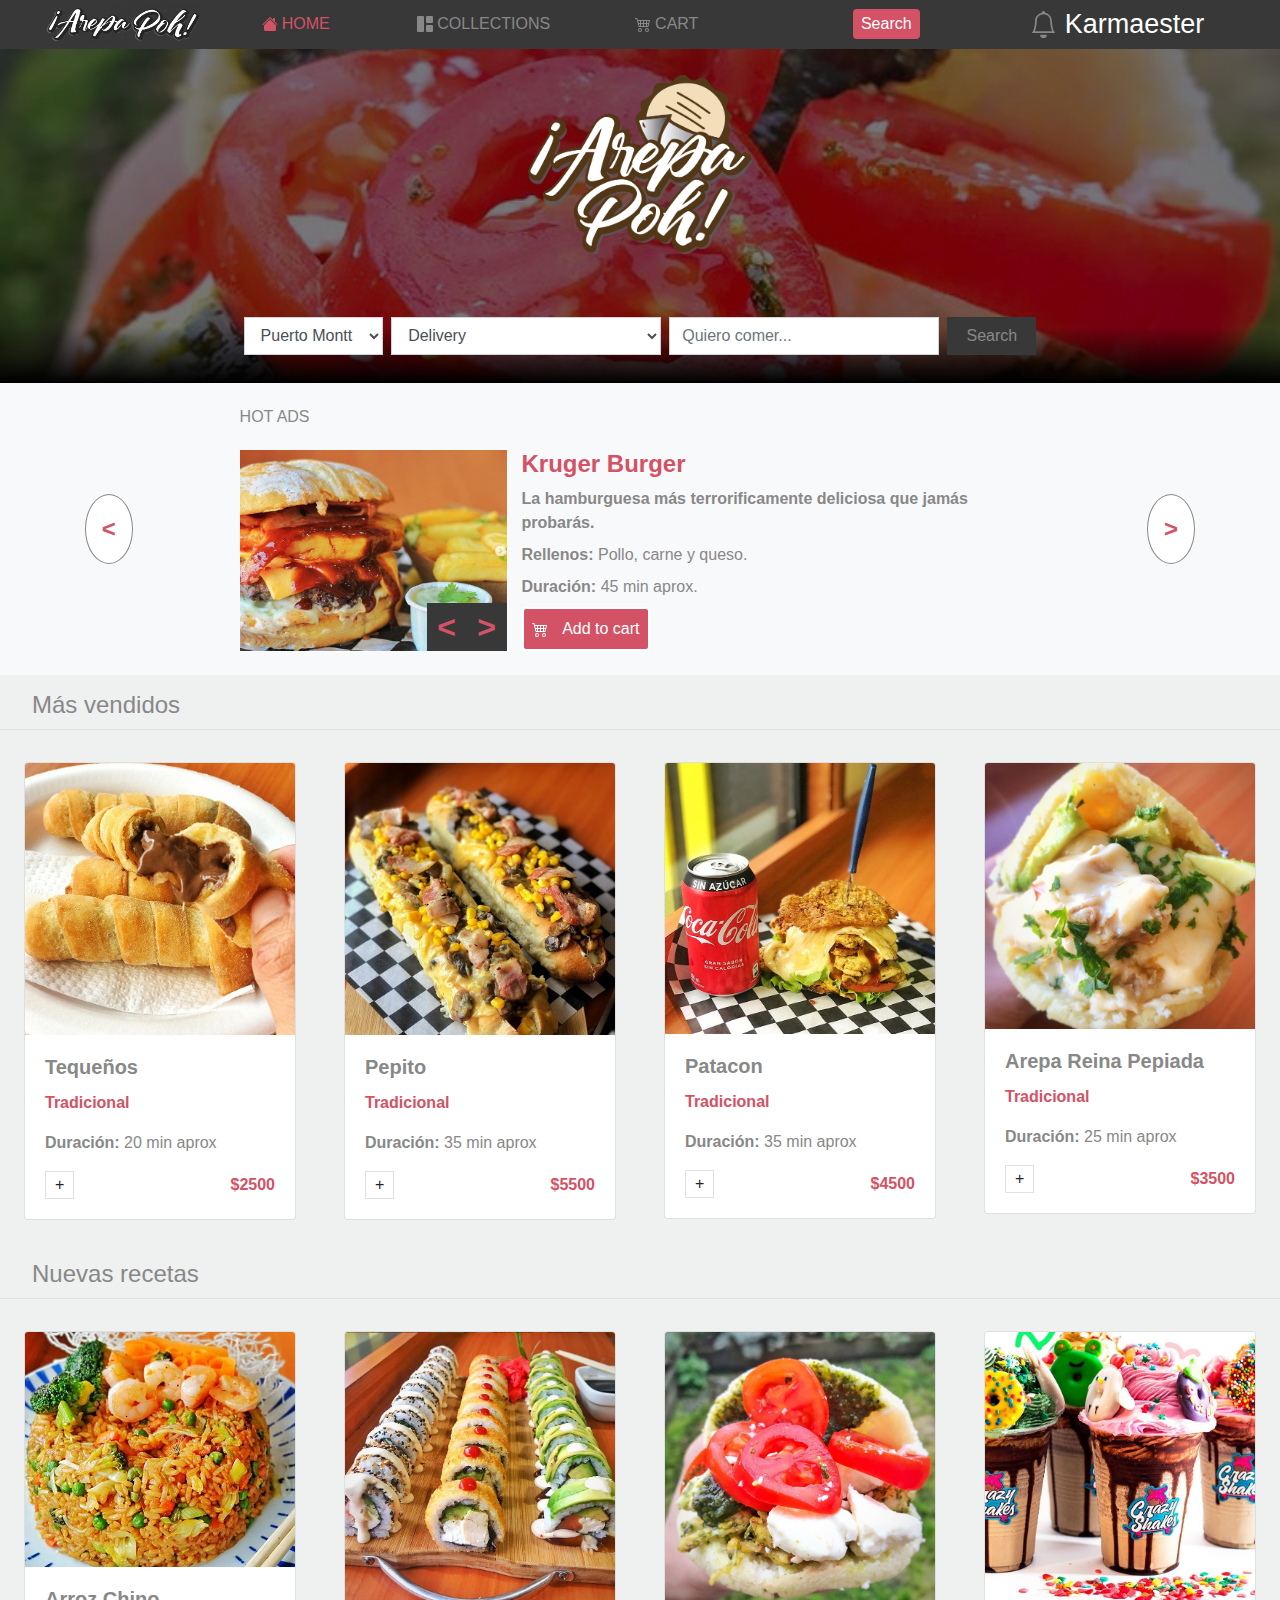
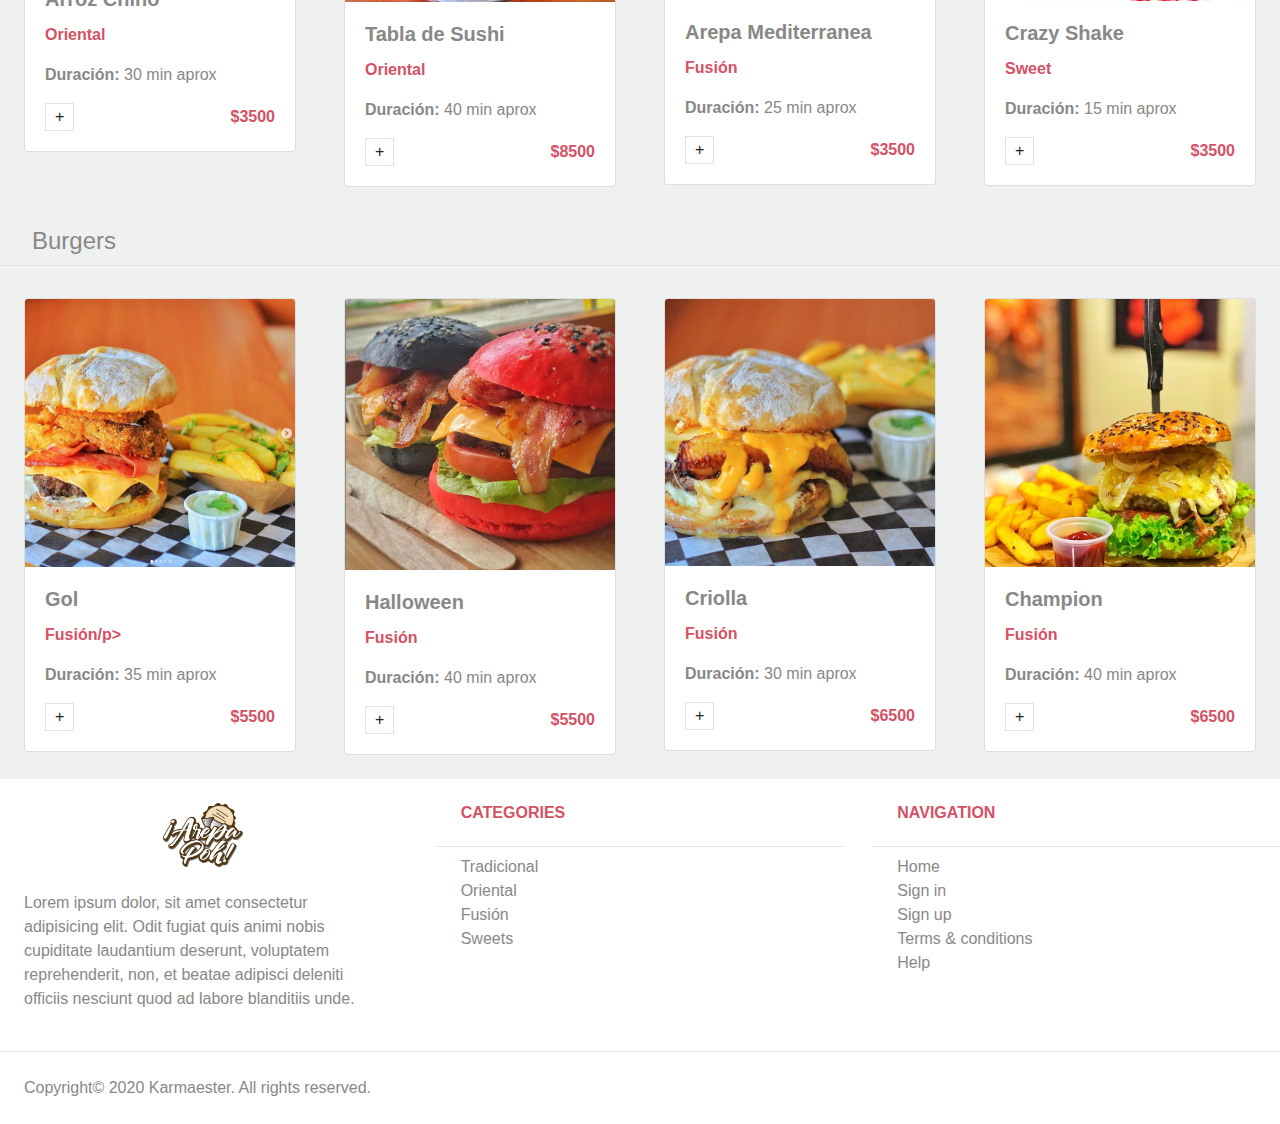
==== commit f28b8eb1: "Add responsive width to search form" ====
--- a/index.html
+++ b/index.html
@@ -11,6 +11,8 @@
       crossorigin="anonymous"
     />
     <link
+      href="#"
+      resource="#"
       rel="https://cdn.rawgit.com/mfd/f3d96ec7f0e8f034cc22ea73b3797b59/raw/856f1dbb8d807aabceb80b6d4f94b464df461b3e/gotham.css"
     />
     <link
@@ -22,7 +24,7 @@
     <title>Capstone</title>
   </head>
   <body>
-    <header class="w-100 bg-my-dark d-flex align-content-center">
+    <header class="w-100 bg-my-dark d-flex align-content-center p-1">
       <nav class="w-100 d-flex align-content-center">
         <div
           class="left w-md-75 w-sm-100 d-flex justify-content-between align-content-center"
@@ -96,7 +98,7 @@
               >
             </li>
             <li>
-              <button class="bg-redish text-white rounded">
+              <button type="button" class="bg-redish text-white rounded">
                 Search
               </button>
             </li>
@@ -126,25 +128,25 @@
     <main>
       <div class="cover-1 bg">
         <div class="w-100 cover relative">
-          <div class="logo-main w-100 d-flex justify-content-center p-4">
+          <div class="logo-main w-100 d-flex justify-content-center p-2">
             <img src="./images/logopngareparellena.png" alt="..." />
           </div>
           <div class="search w-100 d-flex justify-content-center p-4">
             <form class="d-flex w-65 justify-content-around" action="...">
-              <select class="form-control rounded-0 w-25 m-1">
+              <select class="form-control rounded-0 w-sm-100 w-md-25 m-1">
                 <option> Puerto Montt</option>
                 <option> Puerto Varas</option>
               </select>
-              <select class="form-control rounded-0 w-50 m-1">
+              <select class="form-control rounded-0 w-sm-100 w-md-50 m-1">
                 <option> Delivery</option>
                 <option> Retiro en local</option>
               </select>
               <input
-                class="form-control rounded-0 w-50 m-1"
+                class="form-control rounded-0 w-sm-100 w-md-50 m-1"
                 type="text"
                 placeholder="Quiero comer..."
               />
-              <button class="my-gray bg-my-dark search-btn m-1">
+              <button type="button" class="my-gray bg-my-dark search-btn m-1">
                 Search
               </button>
             </form>
@@ -178,7 +180,10 @@
             <p class="card-text my-gray m-0 pb-md-2">
               <strong>Duración:</strong> 45 min aprox.
             </p>
-            <button class="hot-btn bg-redish text-white rounded m-0 pb-md-2">
+            <button
+              type="button"
+              class="hot-btn bg-redish text-white rounded m-0 pb-md-2"
+            >
               <svg
                 width="1em"
                 height="1em"
--- a/css/styles.css
+++ b/css/styles.css
@@ -791,7 +791,7 @@
 }
 
 header .logo-header img {
-  width: 30vh;
+  width: 10rem;
 }
 header .left {
   padding: 0 3vw 0;
@@ -819,14 +819,14 @@
   left: 0;
 }
 main .cover .logo-main img {
-  width: 30vh;
+  width: 14rem;
   margin-top: 2vh;
 }
 main .search {
   margin-top: 3vh;
 }
 main .search .search-btn {
-  width: 15vh;
+  width: 8rem;
   border: 2px solid #383838;
   background: #383838;
 }
@@ -848,7 +848,6 @@
   right: 0;
   bottom: 0;
   width: 5rem;
-  height: 5vh;
   font-size: 2rem;
 }
 main .arrow {
@@ -877,11 +876,28 @@
   .xs-center {
     justify-content: center;
   }
+
+  .w-sm-100 {
+    width: 100% !important;
+  }
+
+  .search form {
+    flex-direction: column;
+    align-items: center;
+  }
 }
 @media (min-width: 768px) {
   .sm-between {
     justify-content: space-between;
   }
+
+  .w-md-50 {
+    width: 50% !important;
+  }
+
+  .w-md-25 {
+    width: 25% !important;
+  }
 }
 @media (max-width: 1023px) {
   .w-sm-100 {
